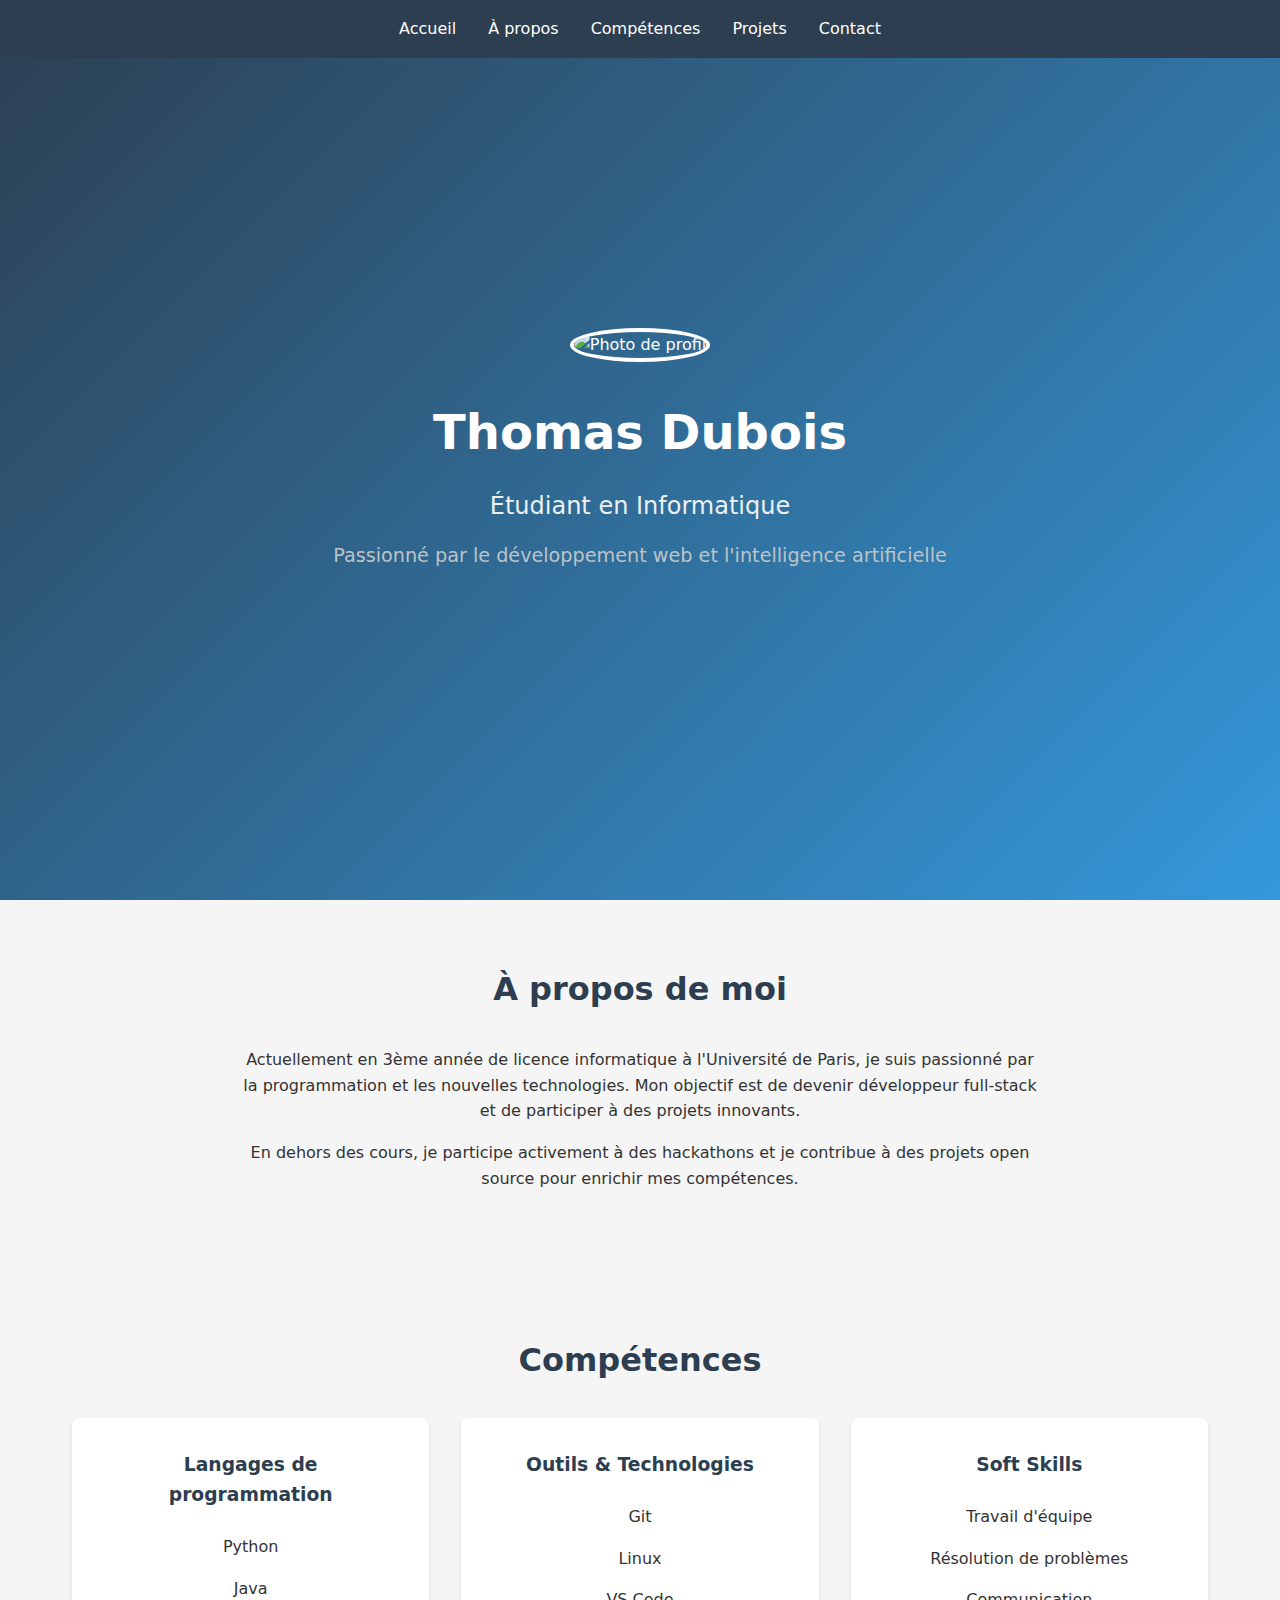
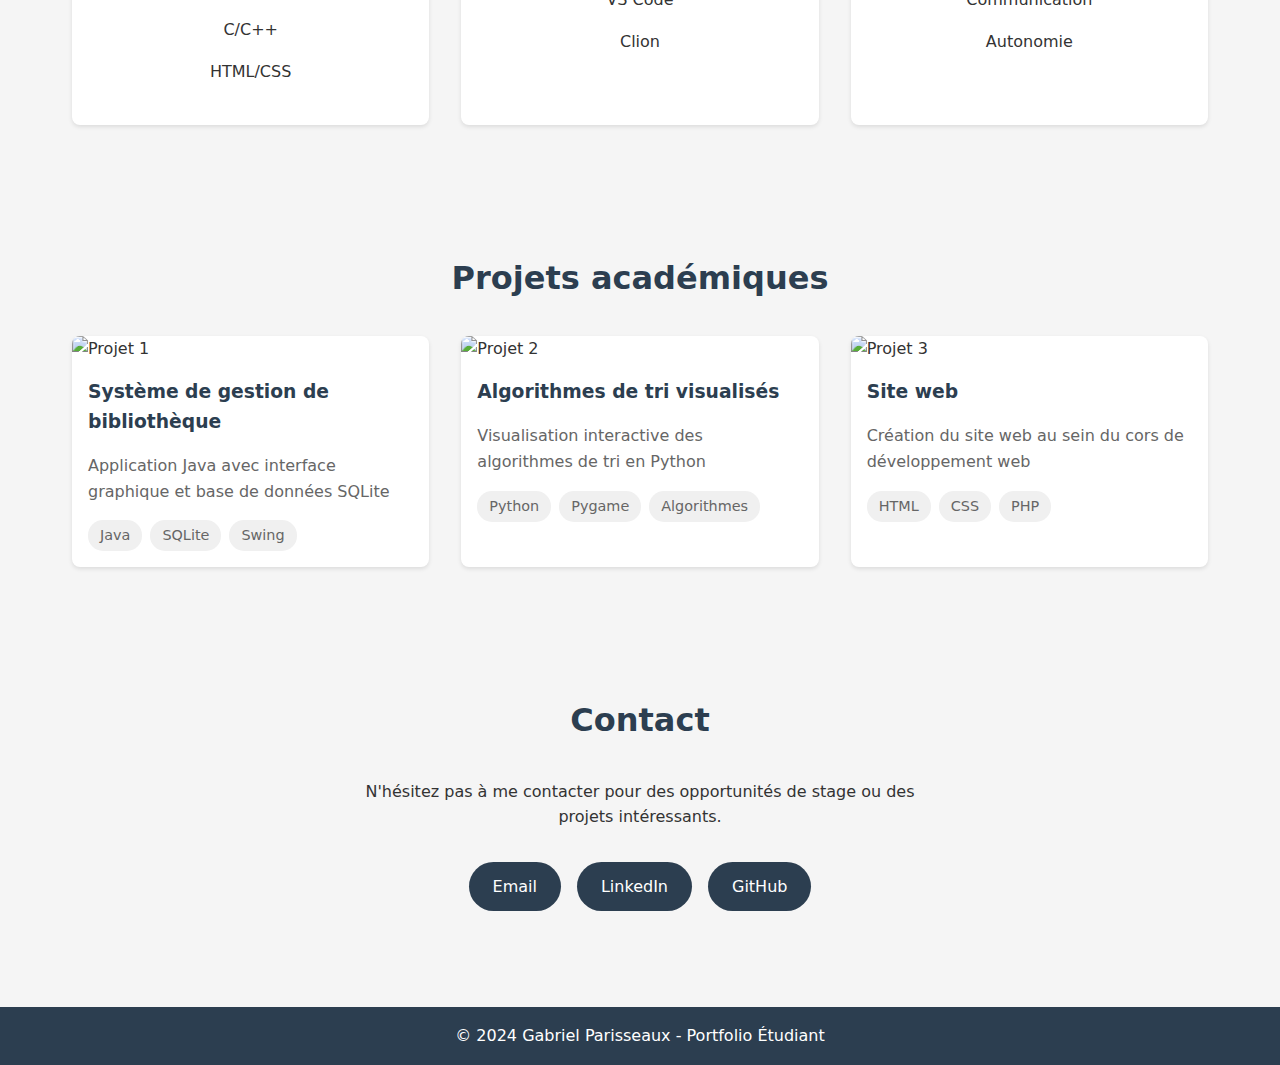
==== portefolio.html @ 971ed1f2 "firstcommit" ====
<!DOCTYPE html>
<html lang="fr">
  <head>
    <meta charset="UTF-8" />
    <meta name="viewport" content="width=device-width, initial-scale=1.0" />
    <title>Portfolio Étudiant en Informatique</title>
    <link rel="stylesheet" href="portefolio.css" />
  </head>
  <body>
    <header>
      <nav>
        <ul>
          <li><a href="#accueil">Accueil</a></li>
          <li><a href="#apropos">À propos</a></li>
          <li><a href="#competences">Compétences</a></li>
          <li><a href="#projets">Projets</a></li>
          <li><a href="#contact">Contact</a></li>
        </ul>
      </nav>
    </header>

    <main>
      <section id="accueil" class="hero">
        <div class="hero-content">
          <img src="https://images.unsplash.com/photo-1507003211169-0a1dd7228f2d?auto=format&fit=crop&q=80&w=300&h=300" 
               alt="Photo de profil"
               class="profile-image" />
          <h1>Thomas Dubois</h1>
          <p class="subtitle">Étudiant en Informatique</p>
          <p class="tagline">Passionné par le développement web et l'intelligence artificielle</p>
        </div>
      </section>

      <section id="apropos" class="section">
        <h2>À propos de moi</h2>
        <div class="about-content">
          <p>
            Actuellement en 3ème année de licence informatique à l'Université de Paris,
            je suis passionné par la programmation et les nouvelles technologies.
            Mon objectif est de devenir développeur full-stack et de participer
            à des projets innovants.
          </p>
          <p>
            En dehors des cours, je participe activement à des hackathons et
            je contribue à des projets open source pour enrichir mes compétences.
          </p>
        </div>
      </section>

      <section id="competences" class="section">
        <h2>Compétences</h2>
        <div class="skills-grid">
          <div class="skill-category">
            <h3>Langages de programmation</h3>
            <ul>
              <li>Python</li>
              <li>Java</li>
              <li>C/C++</li>
              <li>HTML/CSS</li>
            </ul>
          </div>
          <div class="skill-category">
            <h3>Outils & Technologies</h3>
            <ul>
              <li>Git</li>
              <li>Linux</li>
              <li>VS Code</li>
              <li>Clion</li>
            </ul>
          </div>
          <div class="skill-category">
            <h3>Soft Skills</h3>
            <ul>
              <li>Travail d'équipe</li>
              <li>Résolution de problèmes</li>
              <li>Communication</li>
              <li>Autonomie</li>
            </ul>
          </div>
        </div>
      </section>

      <section id="projets" class="section">
        <h2>Projets académiques</h2>
        <div class="projects-grid">
          <article class="project-card">
            <img src="https://images.unsplash.com/photo-1555949963-ff9fe0c870eb?auto=format&fit=crop&q=80&w=500" 
                 alt="Projet 1"
                 class="project-image" />
            <h3>Système de gestion de bibliothèque</h3>
            <p>Application Java avec interface graphique et base de données SQLite</p>
            <div class="project-tags">
              <span>Java</span>
              <span>SQLite</span>
              <span>Swing</span>
            </div>
          </article>

          <article class="project-card">
            <img src="https://images.unsplash.com/photo-1551650975-87deedd944c3?auto=format&fit=crop&q=80&w=500" 
                 alt="Projet 2"
                 class="project-image" />
            <h3>Algorithmes de tri visualisés</h3>
            <p>Visualisation interactive des algorithmes de tri en Python</p>
            <div class="project-tags">
              <span>Python</span>
              <span>Pygame</span>
              <span>Algorithmes</span>
            </div>
          </article>

          <article class="project-card">
            <img src="https://images.unsplash.com/photo-1553877522-43269d4ea984?auto=format&fit=crop&q=80&w=500" 
                 alt="Projet 3"
                 class="project-image" />
            <h3>Site web</h3>
            <p>Création du site web au sein du cors de développement web</p>
            <div class="project-tags">
              <span>HTML</span>
              <span>CSS</span>
              <span>PHP</span>
            </div>
          </article>
        </div>
      </section>

      <section id="contact" class="section">
        <h2>Contact</h2>
        <div class="contact-content">
          <p>N'hésitez pas à me contacter pour des opportunités de stage ou des projets intéressants.</p>
          <div class="contact-links">
            <a href="mailto:thomas.dubois@email.com" class="contact-button">Email</a>
            <a href="https://linkedin.com" class="contact-button">LinkedIn</a>
            <a href="https://github.com" class="contact-button">GitHub</a>
          </div>
        </div>
      </section>
    </main>

    <footer>
      <p>&copy; 2024 Gabriel Parisseaux - Portfolio Étudiant</p>
    </footer>
  </body>
</html>
---- portefolio.css ----
/* Reset et styles de base */
* {
    margin: 0;
    padding: 0;
    box-sizing: border-box;
  }
  
  body {
    font-family: 'Segoe UI', system-ui, sans-serif;
    line-height: 1.6;
    color: #333;
    background-color: #f5f5f5;
  }
  
  /* Navigation */
  header {
    background-color: #2c3e50;
    padding: 1rem;
    position: fixed;
    width: 100%;
    top: 0;
    z-index: 1000;
  }
  
  nav ul {
    list-style: none;
    display: flex;
    justify-content: center;
    gap: 2rem;
  }
  
  nav a {
    color: white;
    text-decoration: none;
    font-weight: 500;
    transition: color 0.3s;
  }
  
  nav a:hover {
    color: #3498db;
  }
  
  /* Sections communes */
  .section {
    padding: 4rem 2rem;
    max-width: 1200px;
    margin: 0 auto;
  }
  
  h2 {
    text-align: center;
    color: #2c3e50;
    margin-bottom: 2rem;
    font-size: 2rem;
  }
  
  /* Hero Section */
  .hero {
    min-height: 100vh;
    background: linear-gradient(135deg, #2c3e50 0%, #3498db 100%);
    color: white;
    display: flex;
    align-items: center;
    justify-content: center;
    text-align: center;
    padding: 2rem;
  }
  
  .hero-content {
    max-width: 800px;
  }
  
  .profile-image {
    width: 200px;
    height: 200px;
    border-radius: 50%;
    border: 4px solid white;
    margin-bottom: 2rem;
    object-fit: cover;
  }
  
  .hero h1 {
    font-size: 3rem;
    margin-bottom: 1rem;
  }
  
  .subtitle {
    font-size: 1.5rem;
    margin-bottom: 1rem;
    color: #ecf0f1;
  }
  
  .tagline {
    font-size: 1.2rem;
    color: #bdc3c7;
  }
  
  /* À propos */
  .about-content {
    max-width: 800px;
    margin: 0 auto;
    text-align: center;
  }
  
  .about-content p {
    margin-bottom: 1rem;
  }
  
  /* Compétences */
  .skills-grid {
    display: grid;
    grid-template-columns: repeat(auto-fit, minmax(250px, 1fr));
    gap: 2rem;
    margin-top: 2rem;
  }
  
  .skill-category {
    background: white;
    padding: 2rem;
    border-radius: 8px;
    box-shadow: 0 2px 4px rgba(0,0,0,0.1);
  }
  
  .skill-category h3 {
    color: #2c3e50;
    margin-bottom: 1rem;
    text-align: center;
  }
  
  .skill-category ul {
    list-style: none;
  }
  
  .skill-category li {
    padding: 0.5rem 0;
    text-align: center;
  }
  
  /* Projets */
  .projects-grid {
    display: grid;
    grid-template-columns: repeat(auto-fit, minmax(300px, 1fr));
    gap: 2rem;
    margin-top: 2rem;
  }
  
  .project-card {
    background: white;
    border-radius: 8px;
    overflow: hidden;
    box-shadow: 0 2px 4px rgba(0,0,0,0.1);
    transition: transform 0.3s;
  }
  
  .project-card:hover {
    transform: translateY(-5px);
  }
  
  .project-image {
    width: 100%;
    height: 200px;
    object-fit: cover;
  }
  
  .project-card h3 {
    padding: 1rem;
    color: #2c3e50;
  }
  
  .project-card p {
    padding: 0 1rem;
    color: #666;
  }
  
  .project-tags {
    padding: 1rem;
    display: flex;
    gap: 0.5rem;
    flex-wrap: wrap;
  }
  
  .project-tags span {
    background: #f0f0f0;
    padding: 0.25rem 0.75rem;
    border-radius: 15px;
    font-size: 0.9rem;
    color: #666;
  }
  
  /* Contact */
  .contact-content {
    text-align: center;
    max-width: 600px;
    margin: 0 auto;
  }
  
  .contact-links {
    display: flex;
    justify-content: center;
    gap: 1rem;
    margin-top: 2rem;
  }
  
  .contact-button {
    background: #2c3e50;
    color: white;
    padding: 0.75rem 1.5rem;
    border-radius: 25px;
    text-decoration: none;
    transition: background-color 0.3s;
  }
  
  .contact-button:hover {
    background: #3498db;
  }
  
  /* Footer */
  footer {
    background: #2c3e50;
    color: white;
    text-align: center;
    padding: 1rem;
    margin-top: 2rem;
  }
  
  /* Responsive Design */
  @media (max-width: 768px) {
    nav ul {
      flex-direction: column;
      text-align: center;
      gap: 1rem;
    }
  
    .hero h1 {
      font-size: 2rem;
    }
  
    .subtitle {
      font-size: 1.2rem;
    }
  
    .section {
      padding: 2rem 1rem;
    }
  
    .profile-image {
      width: 150px;
      height: 150px;
    }
  }
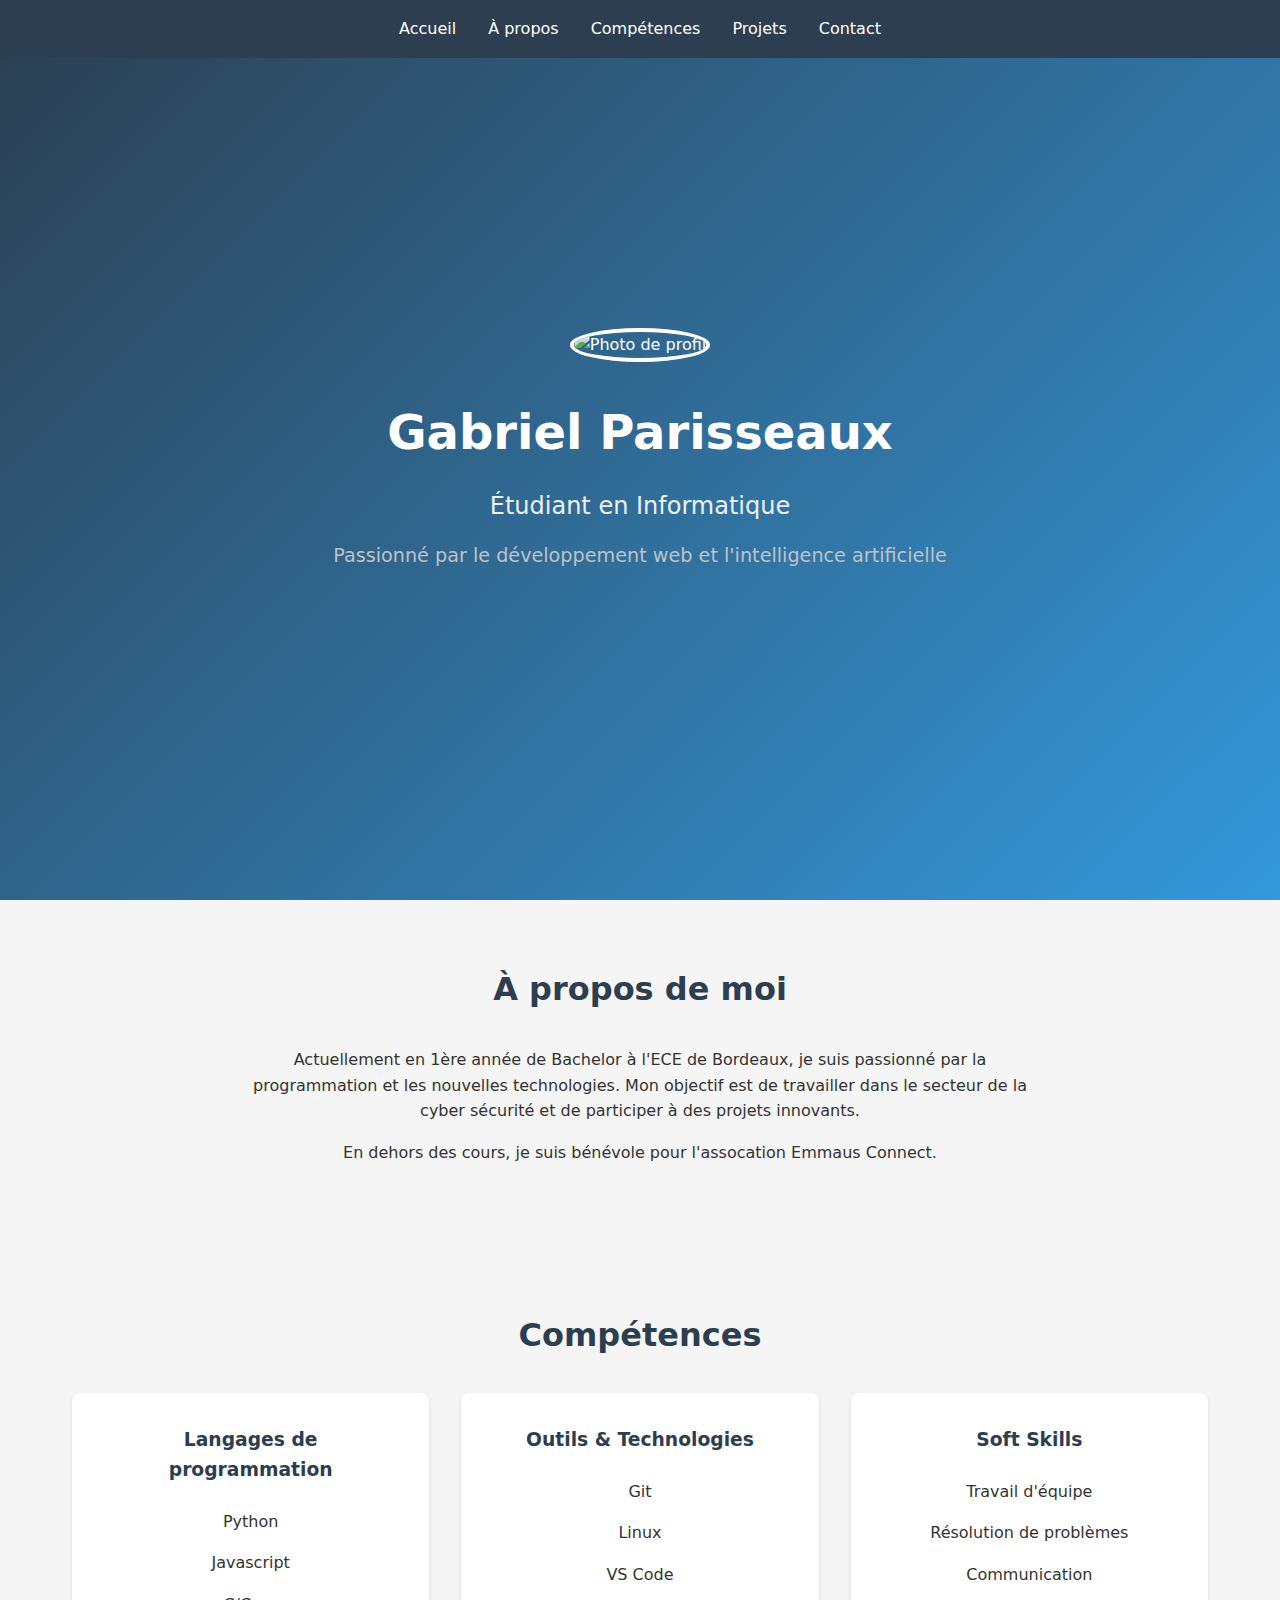
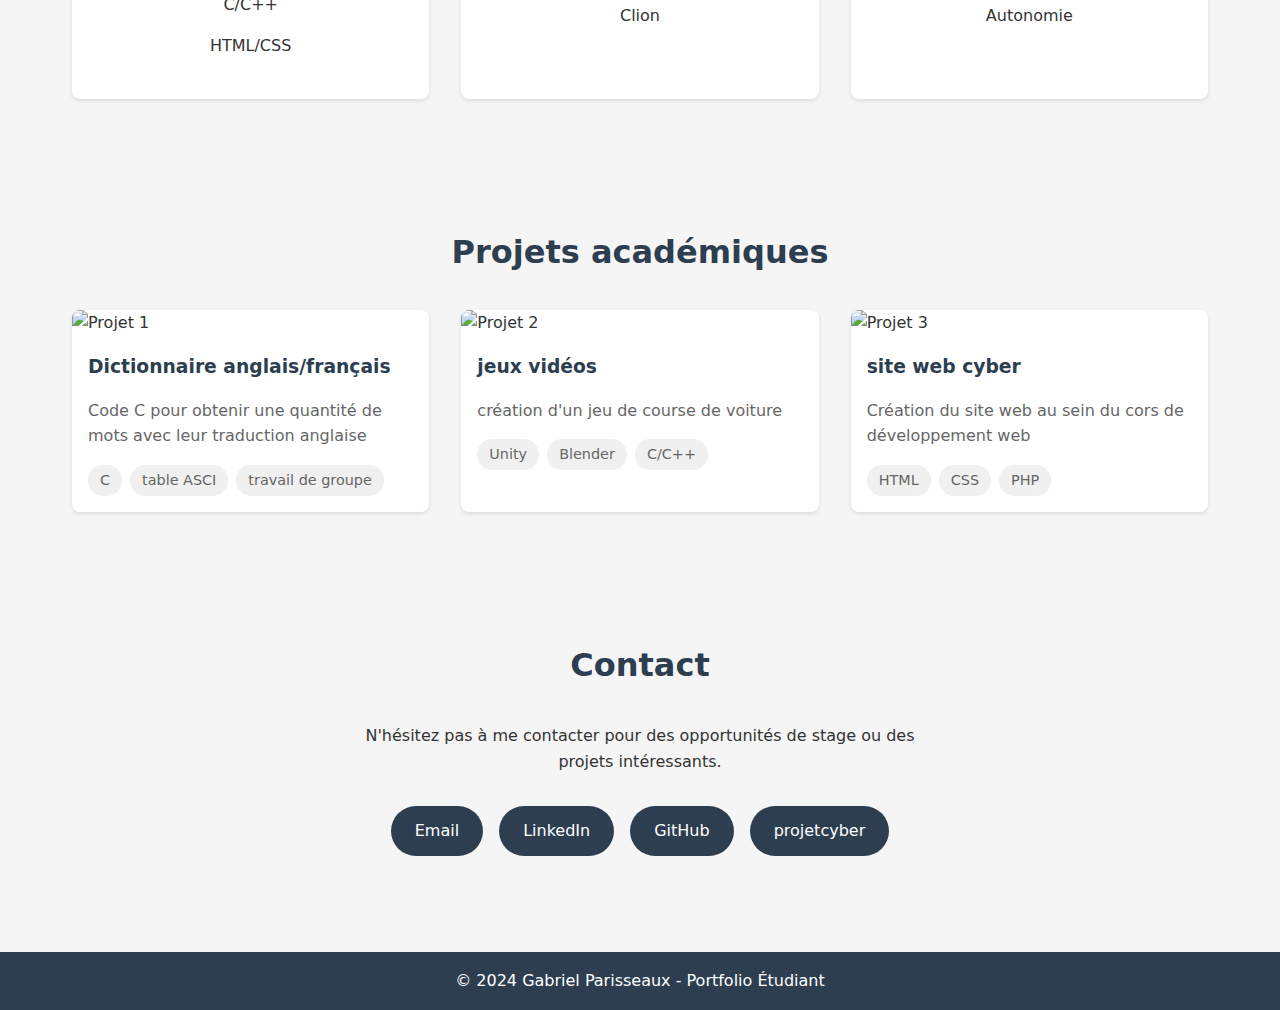
==== commit f9339953: "01032025" ====
--- a/portefolio.html
+++ b/portefolio.html
@@ -25,7 +25,7 @@
           <img src="https://images.unsplash.com/photo-1507003211169-0a1dd7228f2d?auto=format&fit=crop&q=80&w=300&h=300" 
                alt="Photo de profil"
                class="profile-image" />
-          <h1>Thomas Dubois</h1>
+          <h1>Gabriel Parisseaux</h1>
           <p class="subtitle">Étudiant en Informatique</p>
           <p class="tagline">Passionné par le développement web et l'intelligence artificielle</p>
         </div>
@@ -35,14 +35,13 @@
         <h2>À propos de moi</h2>
         <div class="about-content">
           <p>
-            Actuellement en 3ème année de licence informatique à l'Université de Paris,
+            Actuellement en 1ère année de Bachelor à l'ECE de Bordeaux,
             je suis passionné par la programmation et les nouvelles technologies.
-            Mon objectif est de devenir développeur full-stack et de participer
+            Mon objectif est de travailler dans le secteur de la cyber sécurité et de participer
             à des projets innovants.
           </p>
           <p>
-            En dehors des cours, je participe activement à des hackathons et
-            je contribue à des projets open source pour enrichir mes compétences.
+            En dehors des cours, je suis bénévole pour l'assocation Emmaus Connect.
           </p>
         </div>
       </section>
@@ -54,7 +53,7 @@
             <h3>Langages de programmation</h3>
             <ul>
               <li>Python</li>
-              <li>Java</li>
+              <li>Javascript</li>
               <li>C/C++</li>
               <li>HTML/CSS</li>
             </ul>
@@ -87,25 +86,25 @@
             <img src="https://images.unsplash.com/photo-1555949963-ff9fe0c870eb?auto=format&fit=crop&q=80&w=500" 
                  alt="Projet 1"
                  class="project-image" />
-            <h3>Système de gestion de bibliothèque</h3>
-            <p>Application Java avec interface graphique et base de données SQLite</p>
+            <h3>Dictionnaire anglais/français</h3>
+            <p>Code C pour obtenir une quantité de mots avec leur traduction anglaise</p>
             <div class="project-tags">
-              <span>Java</span>
-              <span>SQLite</span>
-              <span>Swing</span>
+              <span>C</span>
+              <span>table ASCI</span>
+              <span>travail de groupe</span>
             </div>
           </article>
 
           <article class="project-card">
-            <img src="https://images.unsplash.com/photo-1551650975-87deedd944c3?auto=format&fit=crop&q=80&w=500" 
+            <img src="https://th.bing.com/th/id/OIP.ao0llu6AwKSgYIJF46_QmQHaEK?rs=1&pid=ImgDetMain" 
                  alt="Projet 2"
                  class="project-image" />
-            <h3>Algorithmes de tri visualisés</h3>
-            <p>Visualisation interactive des algorithmes de tri en Python</p>
+            <h3>jeux vidéos</h3>
+            <p>création d'un jeu de course de voiture</p>
             <div class="project-tags">
-              <span>Python</span>
-              <span>Pygame</span>
-              <span>Algorithmes</span>
+              <span>Unity</span>
+              <span>Blender</span>
+              <span>C/C++</span>
             </div>
           </article>
 
@@ -113,7 +112,7 @@
             <img src="https://images.unsplash.com/photo-1553877522-43269d4ea984?auto=format&fit=crop&q=80&w=500" 
                  alt="Projet 3"
                  class="project-image" />
-            <h3>Site web</h3>
+            <h3>site web cyber</h3>
             <p>Création du site web au sein du cors de développement web</p>
             <div class="project-tags">
               <span>HTML</span>
@@ -129,9 +128,10 @@
         <div class="contact-content">
           <p>N'hésitez pas à me contacter pour des opportunités de stage ou des projets intéressants.</p>
           <div class="contact-links">
-            <a href="mailto:thomas.dubois@email.com" class="contact-button">Email</a>
-            <a href="https://linkedin.com" class="contact-button">LinkedIn</a>
+            <a href="gabriel.parisseaux@outlook.fr" class="contact-button">Email</a>
+            <a href="https://www.linkedin.com" class="contact-button">LinkedIn</a>
             <a href="https://github.com" class="contact-button">GitHub</a>
+            <a href="projetcyber.html" class="contact-button">projetcyber</a>
           </div>
         </div>
       </section>
